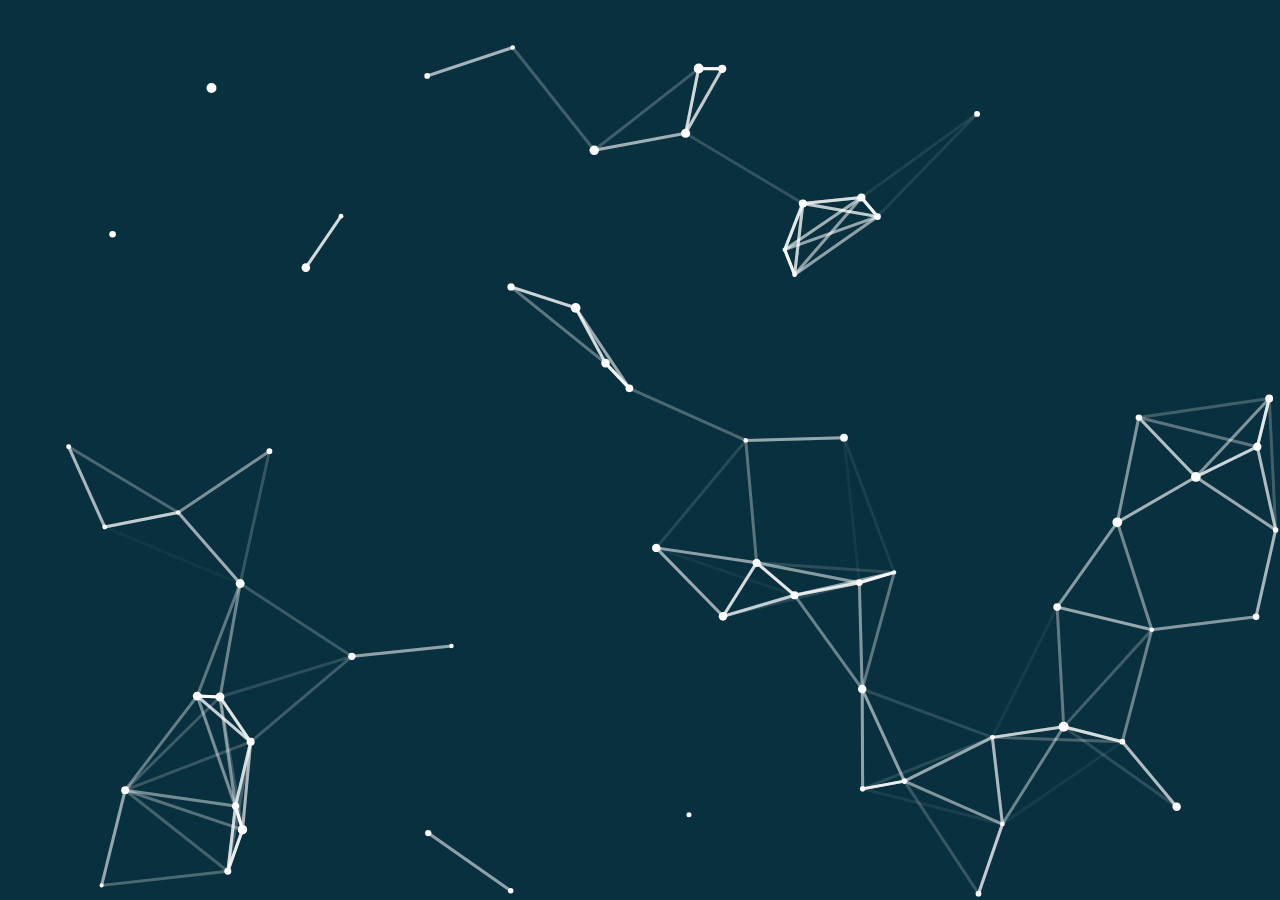
==== html-wallpapers/AudioVisualizer/index.html @ 8a634883 "feat(wallpapers): migrate wallpapers to standalone data directory Decouple wallpaper data from the K" ====
<!DOCTYPE html>
<html lang="zh-CN">
<head>
    <meta charset="utf-8">
    <title>Dots</title>
    <style media="screen">
        html, body {
            margin: 0;
            overflow: hidden;
            background: #08303e;
            cursor: none;               /* 壁纸不显示鼠标指针 */
            user-select: none;
            -webkit-user-select: none;
        }
        canvas {
            background: #08303e;
            position: absolute;
            top: 0;
            left: 0;
        }
    </style>
</head>
<body>
    <canvas id="canvas"></canvas>

    <script src="particle.js"></script>
    <script>
    (function () {
        "use strict";

        var canvas = document.getElementById("canvas"),
            context = canvas.getContext("2d"),
            dpr = window.devicePixelRatio || 1,
            width = window.innerWidth,
            height = window.innerHeight,
            dots = [],
            multiplier = 5,
            leftRightAverageLowFreq = 0;

        /* DPR 高清适配：画布像素尺寸 × 设备像素比，逻辑坐标保持不变 */
        function resizeCanvas() {
            width = window.innerWidth;
            height = window.innerHeight;
            canvas.width = Math.round(width * dpr);
            canvas.height = Math.round(height * dpr);
            context.setTransform(dpr, 0, 0, dpr, 0, 0);
        }

        /* 重建粒子（初始化与 resize 复用） */
        function createDots() {
            dots = [];
            var count = Math.floor(width / 20);
            for (var i = 0; i < count; i++) {
                var dot = particle.create(
                    Math.random() * (width - width / 20) + width / 20,
                    Math.random() * (height - height / 20) + height / 20,
                    2,
                    Math.random() * Math.PI * 2
                );
                dot.color = "hsl(" + (i % 10) * 30 + ",100%,100%)";
                dot.size = Math.random() * 3 + 2;
                dot.setSpeed(dot.size / 8);
                dot.friction = 0.1;
                dots.push(dot);
            }
        }

        resizeCanvas();
        createDots();

        window.onload = function () {
            /* KDE 下无 Wallpaper Engine API，注册前先判断存在性，避免 TypeError */
            if (window.wallpaperRegisterAudioListener) {
                window.wallpaperRegisterAudioListener(wallpaperAudioListener);
            }
            window.wallpaperPropertyListener = {
                applyUserProperties: function (properties) {
                    if (properties.multiplier) {
                        multiplier = properties.multiplier.value;
                    }
                    if (properties.combo) {
                        if (properties.combo.value == 1 && properties.background) {
                            var background = properties.background.value.split(" ").map(function (c) { return Math.ceil(c * 255); });
                            canvas.style.background = "rgb(" + background + ")";
                        }
                        else if (properties.combo.value == 2 && properties.image) {
                            canvas.style.background = "url(file:///img)".replace("img", properties.image.value);
                        }
                    }
                    else {
                        canvas.style.background = "#08303e";
                    }
                }
            };
        };

        /* 音频回调：仅 Wallpaper Engine 会调用，KDE 下不会触发（保持默认静态动画） */
        function wallpaperAudioListener(audioArray) {
            var lowFreqs = audioArray.slice(0, 5).concat(audioArray.slice(64, 64 + 5));
            var sum = lowFreqs.reduce(function (a, b) { return a + b; }, 0);
            leftRightAverageLowFreq = sum / lowFreqs.length;
        }

        function update() {
            context.clearRect(0, 0, width, height);

            var i, j, len = dots.length;
            for (i = 0; i < len; i++) {
                var dot = dots[i];

                var alpha = Number(100 - 14 * multiplier * leftRightAverageLowFreq);
                dot.color = "hsl(" + (i % 5) * 60 + ",100%," + (alpha > 50 ? alpha : 50) + "%)";

                dot.update();

                if (dot.x > width || dot.x < 0) {
                    dot.vx *= -1;
                    dot.x = dot.x > width ? width : 0;
                }
                if (dot.y > height || dot.y < 0) {
                    dot.vy *= -1;
                    dot.y = dot.y > height ? height : 0;
                }

                var radius = dot.size + 4 * multiplier * leftRightAverageLowFreq;
                context.beginPath();
                context.fillStyle = dot.color;
                context.arc(dot.x, dot.y, Math.min(radius, 20), 0, Math.PI * 2, false);
                dot.setSpeed(dot.size / 4 + multiplier * 20 * leftRightAverageLowFreq);
                context.fill();

                /* 粒子连线 */
                for (j = 0; j < len; j++) {
                    if (j === i) continue;
                    var dist = dot.distanceTo(dots[j]);
                    if (dist < 150) {
                        context.beginPath();
                        context.lineWidth = 3; /* 原代码误写 strokeWidth（无效属性），已修正 */
                        context.strokeStyle = "rgba(255,255,255," + (1 - dist / 150) + ")";
                        context.moveTo(dot.x, dot.y);
                        context.lineTo(dots[j].x, dots[j].y);
                        context.stroke();
                    }
                }
            }

            requestAnimationFrame(update);
        }
        update();

        window.onresize = function () {
            resizeCanvas();
            createDots();
        };
    })();
    </script>
</body>
</html>
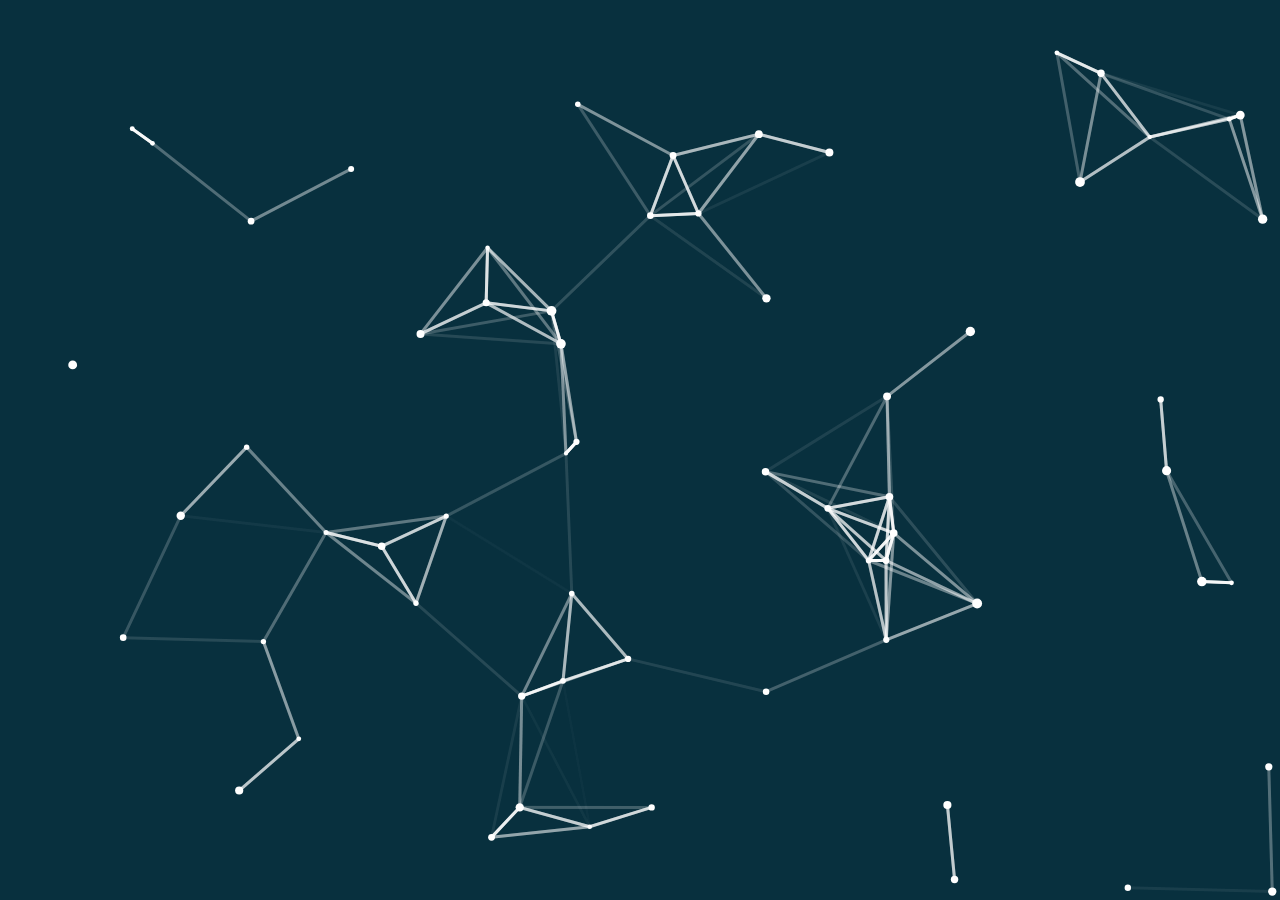
==== commit ca2e10d4: "style:统一HTML文档的doctype和标签格式，优化代码可读性" ====
--- a/html-wallpapers/AudioVisualizer/index.html
+++ b/html-wallpapers/AudioVisualizer/index.html
@@ -1,158 +1,184 @@
-<!DOCTYPE html>
+<!doctype html>
 <html lang="zh-CN">
-<head>
-    <meta charset="utf-8">
+  <head>
+    <meta charset="utf-8" />
     <title>Dots</title>
     <style media="screen">
-        html, body {
-            margin: 0;
-            overflow: hidden;
-            background: #08303e;
-            cursor: none;               /* 壁纸不显示鼠标指针 */
-            user-select: none;
-            -webkit-user-select: none;
-        }
-        canvas {
-            background: #08303e;
-            position: absolute;
-            top: 0;
-            left: 0;
-        }
+      html,
+      body {
+        margin: 0;
+        overflow: hidden;
+        background: #08303e;
+        user-select: none;
+        -webkit-user-select: none;
+      }
+      canvas {
+        background: #08303e;
+        position: absolute;
+        top: 0;
+        left: 0;
+      }
     </style>
-</head>
-<body>
+  </head>
+  <body>
     <canvas id="canvas"></canvas>
 
     <script src="particle.js"></script>
     <script>
-    (function () {
+      (function () {
         "use strict";
 
         var canvas = document.getElementById("canvas"),
-            context = canvas.getContext("2d"),
-            dpr = window.devicePixelRatio || 1,
-            width = window.innerWidth,
-            height = window.innerHeight,
-            dots = [],
-            multiplier = 5,
-            leftRightAverageLowFreq = 0;
+          context = canvas.getContext("2d"),
+          dpr = window.devicePixelRatio || 1,
+          width = window.innerWidth,
+          height = window.innerHeight,
+          dots = [],
+          multiplier = 5,
+          leftRightAverageLowFreq = 0;
 
         /* DPR 高清适配：画布像素尺寸 × 设备像素比，逻辑坐标保持不变 */
         function resizeCanvas() {
-            width = window.innerWidth;
-            height = window.innerHeight;
-            canvas.width = Math.round(width * dpr);
-            canvas.height = Math.round(height * dpr);
-            context.setTransform(dpr, 0, 0, dpr, 0, 0);
+          width = window.innerWidth;
+          height = window.innerHeight;
+          canvas.width = Math.round(width * dpr);
+          canvas.height = Math.round(height * dpr);
+          context.setTransform(dpr, 0, 0, dpr, 0, 0);
         }
 
         /* 重建粒子（初始化与 resize 复用） */
         function createDots() {
-            dots = [];
-            var count = Math.floor(width / 20);
-            for (var i = 0; i < count; i++) {
-                var dot = particle.create(
-                    Math.random() * (width - width / 20) + width / 20,
-                    Math.random() * (height - height / 20) + height / 20,
-                    2,
-                    Math.random() * Math.PI * 2
-                );
-                dot.color = "hsl(" + (i % 10) * 30 + ",100%,100%)";
-                dot.size = Math.random() * 3 + 2;
-                dot.setSpeed(dot.size / 8);
-                dot.friction = 0.1;
-                dots.push(dot);
-            }
+          dots = [];
+          var count = Math.floor(width / 20);
+          for (var i = 0; i < count; i++) {
+            var dot = particle.create(
+              Math.random() * (width - width / 20) + width / 20,
+              Math.random() * (height - height / 20) + height / 20,
+              2,
+              Math.random() * Math.PI * 2,
+            );
+            dot.color = "hsl(" + (i % 10) * 30 + ",100%,100%)";
+            dot.size = Math.random() * 3 + 2;
+            dot.setSpeed(dot.size / 8);
+            dot.friction = 0.1;
+            dots.push(dot);
+          }
         }
 
         resizeCanvas();
         createDots();
 
         window.onload = function () {
-            /* KDE 下无 Wallpaper Engine API，注册前先判断存在性，避免 TypeError */
-            if (window.wallpaperRegisterAudioListener) {
-                window.wallpaperRegisterAudioListener(wallpaperAudioListener);
-            }
-            window.wallpaperPropertyListener = {
-                applyUserProperties: function (properties) {
-                    if (properties.multiplier) {
-                        multiplier = properties.multiplier.value;
-                    }
-                    if (properties.combo) {
-                        if (properties.combo.value == 1 && properties.background) {
-                            var background = properties.background.value.split(" ").map(function (c) { return Math.ceil(c * 255); });
-                            canvas.style.background = "rgb(" + background + ")";
-                        }
-                        else if (properties.combo.value == 2 && properties.image) {
-                            canvas.style.background = "url(file:///img)".replace("img", properties.image.value);
-                        }
-                    }
-                    else {
-                        canvas.style.background = "#08303e";
-                    }
+          /* KDE 下无 Wallpaper Engine API，注册前先判断存在性，避免 TypeError */
+          if (window.wallpaperRegisterAudioListener) {
+            window.wallpaperRegisterAudioListener(wallpaperAudioListener);
+          }
+          window.wallpaperPropertyListener = {
+            applyUserProperties: function (properties) {
+              if (properties.multiplier) {
+                multiplier = properties.multiplier.value;
+              }
+              if (properties.combo) {
+                if (properties.combo.value == 1 && properties.background) {
+                  var background = properties.background.value
+                    .split(" ")
+                    .map(function (c) {
+                      return Math.ceil(c * 255);
+                    });
+                  canvas.style.background = "rgb(" + background + ")";
+                } else if (properties.combo.value == 2 && properties.image) {
+                  canvas.style.background = "url(file:///img)".replace(
+                    "img",
+                    properties.image.value,
+                  );
                 }
-            };
+              } else {
+                canvas.style.background = "#08303e";
+              }
+            },
+          };
         };
 
         /* 音频回调：仅 Wallpaper Engine 会调用，KDE 下不会触发（保持默认静态动画） */
         function wallpaperAudioListener(audioArray) {
-            var lowFreqs = audioArray.slice(0, 5).concat(audioArray.slice(64, 64 + 5));
-            var sum = lowFreqs.reduce(function (a, b) { return a + b; }, 0);
-            leftRightAverageLowFreq = sum / lowFreqs.length;
+          var lowFreqs = audioArray
+            .slice(0, 5)
+            .concat(audioArray.slice(64, 64 + 5));
+          var sum = lowFreqs.reduce(function (a, b) {
+            return a + b;
+          }, 0);
+          leftRightAverageLowFreq = sum / lowFreqs.length;
         }
 
         function update() {
-            context.clearRect(0, 0, width, height);
+          context.clearRect(0, 0, width, height);
 
-            var i, j, len = dots.length;
-            for (i = 0; i < len; i++) {
-                var dot = dots[i];
+          var i,
+            j,
+            len = dots.length;
+          for (i = 0; i < len; i++) {
+            var dot = dots[i];
 
-                var alpha = Number(100 - 14 * multiplier * leftRightAverageLowFreq);
-                dot.color = "hsl(" + (i % 5) * 60 + ",100%," + (alpha > 50 ? alpha : 50) + "%)";
+            var alpha = Number(100 - 14 * multiplier * leftRightAverageLowFreq);
+            dot.color =
+              "hsl(" +
+              (i % 5) * 60 +
+              ",100%," +
+              (alpha > 50 ? alpha : 50) +
+              "%)";
 
-                dot.update();
+            dot.update();
 
-                if (dot.x > width || dot.x < 0) {
-                    dot.vx *= -1;
-                    dot.x = dot.x > width ? width : 0;
-                }
-                if (dot.y > height || dot.y < 0) {
-                    dot.vy *= -1;
-                    dot.y = dot.y > height ? height : 0;
-                }
-
-                var radius = dot.size + 4 * multiplier * leftRightAverageLowFreq;
-                context.beginPath();
-                context.fillStyle = dot.color;
-                context.arc(dot.x, dot.y, Math.min(radius, 20), 0, Math.PI * 2, false);
-                dot.setSpeed(dot.size / 4 + multiplier * 20 * leftRightAverageLowFreq);
-                context.fill();
-
-                /* 粒子连线 */
-                for (j = 0; j < len; j++) {
-                    if (j === i) continue;
-                    var dist = dot.distanceTo(dots[j]);
-                    if (dist < 150) {
-                        context.beginPath();
-                        context.lineWidth = 3; /* 原代码误写 strokeWidth（无效属性），已修正 */
-                        context.strokeStyle = "rgba(255,255,255," + (1 - dist / 150) + ")";
-                        context.moveTo(dot.x, dot.y);
-                        context.lineTo(dots[j].x, dots[j].y);
-                        context.stroke();
-                    }
-                }
+            if (dot.x > width || dot.x < 0) {
+              dot.vx *= -1;
+              dot.x = dot.x > width ? width : 0;
+            }
+            if (dot.y > height || dot.y < 0) {
+              dot.vy *= -1;
+              dot.y = dot.y > height ? height : 0;
             }
 
-            requestAnimationFrame(update);
+            var radius = dot.size + 4 * multiplier * leftRightAverageLowFreq;
+            context.beginPath();
+            context.fillStyle = dot.color;
+            context.arc(
+              dot.x,
+              dot.y,
+              Math.min(radius, 20),
+              0,
+              Math.PI * 2,
+              false,
+            );
+            dot.setSpeed(
+              dot.size / 4 + multiplier * 20 * leftRightAverageLowFreq,
+            );
+            context.fill();
+
+            /* 粒子连线 */
+            for (j = 0; j < len; j++) {
+              if (j === i) continue;
+              var dist = dot.distanceTo(dots[j]);
+              if (dist < 150) {
+                context.beginPath();
+                context.lineWidth = 3; /* 原代码误写 strokeWidth（无效属性），已修正 */
+                context.strokeStyle =
+                  "rgba(255,255,255," + (1 - dist / 150) + ")";
+                context.moveTo(dot.x, dot.y);
+                context.lineTo(dots[j].x, dots[j].y);
+                context.stroke();
+              }
+            }
+          }
+
+          requestAnimationFrame(update);
         }
         update();
 
         window.onresize = function () {
-            resizeCanvas();
-            createDots();
+          resizeCanvas();
+          createDots();
         };
-    })();
+      })();
     </script>
-</body>
+  </body>
 </html>
